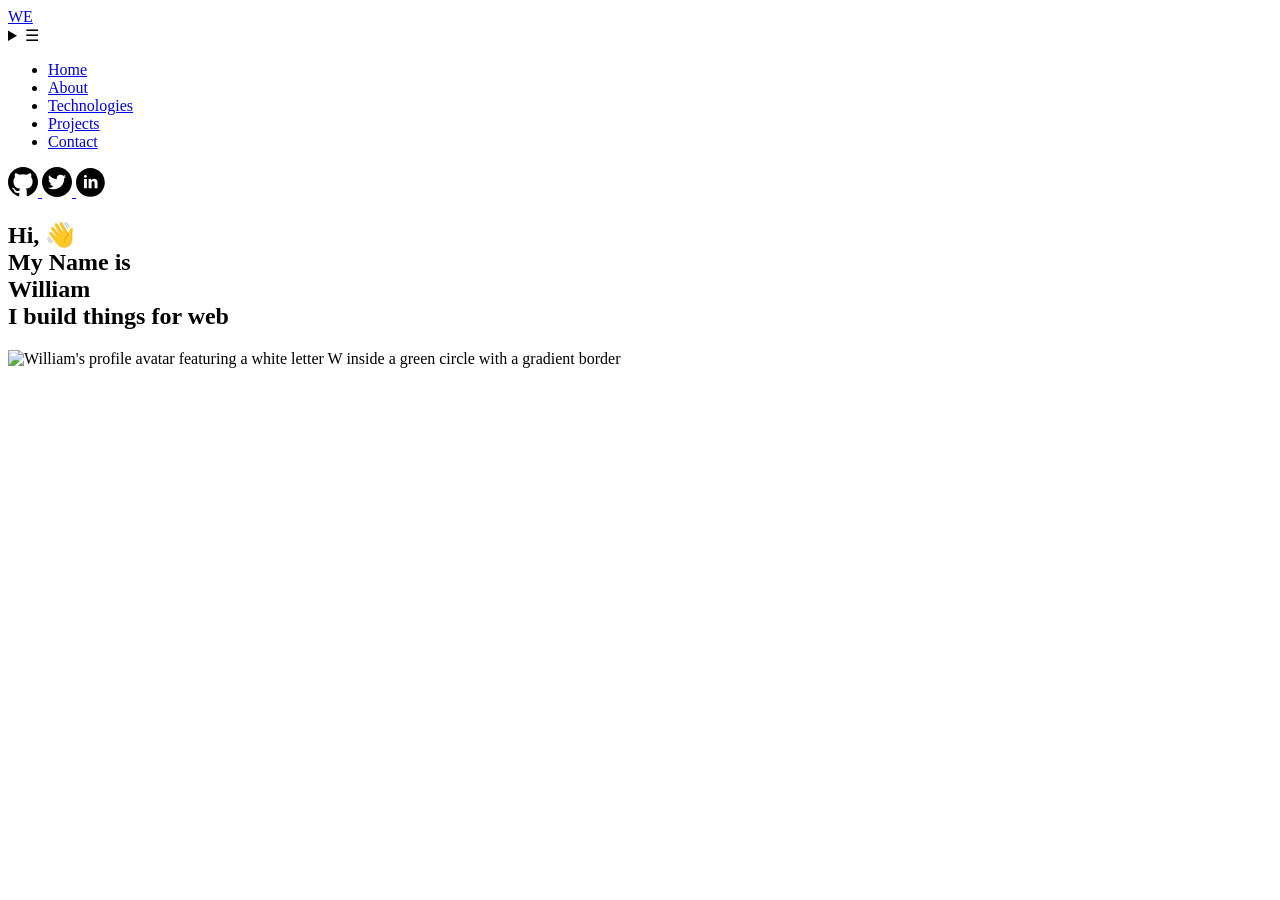
==== index.html @ 38d8c2af "Add initial project setup with configuration files, scripts, and CV data" ====
<!doctype html>
<html lang="en">
  <head>
    <meta charset="UTF-8" />
    <meta name="viewport" content="width=device-width, initial-scale=1.0" />
    <link rel="stylesheet" href="styles/base.css" />
    <link rel="stylesheet" href="styles/index.css" />
    <script type="module" src="./scripts/script.js"></script>
    <script type="module" src="./scripts/api/github-api.js"></script>
    <script type="module" src="./scripts/cv/cv.js"></script>
    <title>Min Portfolio</title>
  </head>

  <body>
    <div class="container">
      <header>
        <a href="index.html" class="logo">WE</a>
        <!-- Mobile -->
        <details class="mobile-menu">
          <summary>☰</summary>

          <div class="menu-content">
            <nav>
              <ul>
                <li><a href="index.html">Home</a></li>
                <li><a href="./pages/about.html">About</a></li>
                <li><a href="./pages/technologies.html">Technologies</a></li>
                <li><a href="./pages/projects.html">Projects</a></li>
                <li><a href="./pages/contact.html">Contact</a></li>
              </ul>

              <div class="socials">
                <a href="#" aria-label="GitHub"
                  ><svg
                    width="30"
                    height="30"
                    viewBox="0 0 30 30"
                    fill="none"
                    xmlns="http://www.w3.org/2000/svg"
                    class="github-svg-nav"
                  >
                    <path
                      fill-rule="evenodd"
                      clip-rule="evenodd"
                      d="M15 0C6.7125 0 0 6.7125 0 15C0 21.6375 4.29375 27.2437 10.2563 29.2313C11.0063 29.3625 11.2875 28.9125 11.2875 28.5188C11.2875 28.1625 11.2688 26.9813 11.2688 25.725C7.5 26.4188 6.525 24.8062 6.225 23.9625C6.05625 23.5312 5.325 22.2 4.6875 21.8438C4.1625 21.5625 3.4125 20.8687 4.66875 20.85C5.85 20.8313 6.69375 21.9375 6.975 22.3875C8.325 24.6562 10.4812 24.0187 11.3438 23.625C11.475 22.65 11.8688 21.9937 12.3 21.6187C8.9625 21.2437 5.475 19.95 5.475 14.2125C5.475 12.5813 6.05625 11.2313 7.0125 10.1813C6.8625 9.80625 6.3375 8.26875 7.1625 6.20625C7.1625 6.20625 8.41875 5.8125 11.2875 7.74375C12.4875 7.40625 13.7625 7.2375 15.0375 7.2375C16.3125 7.2375 17.5875 7.40625 18.7875 7.74375C21.6562 5.79375 22.9125 6.20625 22.9125 6.20625C23.7375 8.26875 23.2125 9.80625 23.0625 10.1813C24.0188 11.2313 24.6 12.5625 24.6 14.2125C24.6 19.9688 21.0938 21.2437 17.7563 21.6187C18.3 22.0875 18.7688 22.9875 18.7688 24.3937C18.7688 26.4 18.75 28.0125 18.75 28.5188C18.75 28.9125 19.0312 29.3813 19.7812 29.2313C22.759 28.2259 25.3465 26.3121 27.1796 23.7592C29.0127 21.2063 29.9991 18.1429 30 15C30 6.7125 23.2875 0 15 0Z"
                      fill="#000000"
                    />
                  </svg>
                </a>
                <a href="#" aria-label="Twitter"
                  ><svg
                    width="30"
                    height="30"
                    viewBox="0 0 30 30"
                    fill="none"
                    xmlns="http://www.w3.org/2000/svg"
                    class="twitter-svg-nav"
                  >
                    <path
                      d="M15 0C6.71652 0 0 6.71652 0 15C0 23.2835 6.71652 30 15 30C23.2835 30 30 23.2835 30 15C30 6.71652 23.2835 0 15 0ZM22.2087 11.3069C22.2187 11.4643 22.2187 11.6283 22.2187 11.7891C22.2187 16.7042 18.4754 22.3661 11.635 22.3661C9.52567 22.3661 7.57031 21.7533 5.92299 20.6987C6.22433 20.7321 6.51228 20.7455 6.82031 20.7455C8.56138 20.7455 10.1618 20.1562 11.4375 19.1585C9.80357 19.125 8.4308 18.0536 7.96205 16.5804C8.5346 16.6641 9.05022 16.6641 9.63951 16.5134C8.79819 16.3425 8.04199 15.8855 7.49938 15.2203C6.95678 14.555 6.66123 13.7223 6.66295 12.8638V12.817C7.15513 13.0949 7.73438 13.2656 8.3404 13.2891C7.83095 12.9495 7.41314 12.4895 7.12403 11.9499C6.83493 11.4102 6.68345 10.8075 6.68304 10.1953C6.68304 9.50223 6.86384 8.86942 7.18862 8.32031C8.12244 9.46988 9.28771 10.4101 10.6087 11.0798C11.9297 11.7495 13.3768 12.1338 14.856 12.2076C14.3304 9.67969 16.2188 7.63393 18.4888 7.63393C19.5603 7.63393 20.5246 8.08259 21.2042 8.8058C22.0446 8.64844 22.8482 8.3337 23.5647 7.91183C23.2868 8.77232 22.7042 9.49888 21.9308 9.95759C22.6808 9.87723 23.404 9.66964 24.0737 9.37835C23.5681 10.1217 22.9353 10.7812 22.2087 11.3069Z"
                      fill="#000000"
                    />
                  </svg>
                </a>
                <a href="#" aria-label="LinkedIn"
                  ><svg
                    width="29"
                    height="29"
                    viewBox="0 0 29 29"
                    fill="none"
                    xmlns="http://www.w3.org/2000/svg"
                    class="linkedin-svg-nav"
                  >
                    <path
                      d="M14.4 0C6.447 0 0 6.447 0 14.4C0 22.353 6.447 28.8 14.4 28.8C22.353 28.8 28.8 22.353 28.8 14.4C28.8 6.447 22.353 0 14.4 0ZM10.875 20.3685H7.959V10.9845H10.875V20.3685ZM9.399 9.8325C8.478 9.8325 7.8825 9.18 7.8825 8.373C7.8825 7.5495 8.496 6.9165 9.4365 6.9165C10.377 6.9165 10.953 7.5495 10.971 8.373C10.971 9.18 10.377 9.8325 9.399 9.8325ZM21.525 20.3685H18.609V15.168C18.609 13.9575 18.186 13.1355 17.1315 13.1355C16.326 13.1355 15.8475 13.692 15.636 14.2275C15.558 14.418 15.5385 14.688 15.5385 14.9565V20.367H12.621V13.977C12.621 12.8055 12.5835 11.826 12.5445 10.983H15.078L15.2115 12.2865H15.27C15.654 11.6745 16.5945 10.7715 18.168 10.7715C20.0865 10.7715 21.525 12.057 21.525 14.82V20.3685Z"
                      fill="#000000"
                    />
                  </svg>
                </a>
              </div>
            </nav>
          </div>
        </details>

        <!-- Desktop -->
        <div class="desktop-menu">
          <nav>
            <ul>
              <li><a href="index.html">Home</a></li>
              <li><a href="./pages/about.html">About</a></li>
              <li><a href="./pages/technologies.html">Technologies</a></li>
              <li><a href="./pages/projects.html">Projects</a></li>
              <li><a href="./pages/contact.html">Contact</a></li>
            </ul>
          </nav>

          <div class="socials">
            <a href="#" aria-label="GitHub"
              ><svg
                width="30"
                height="30"
                viewBox="0 0 30 30"
                fill="none"
                xmlns="http://www.w3.org/2000/svg"
                class="github-svg-nav"
              >
                <path
                  fill-rule="evenodd"
                  clip-rule="evenodd"
                  d="M15 0C6.7125 0 0 6.7125 0 15C0 21.6375 4.29375 27.2437 10.2563 29.2313C11.0063 29.3625 11.2875 28.9125 11.2875 28.5188C11.2875 28.1625 11.2688 26.9813 11.2688 25.725C7.5 26.4188 6.525 24.8062 6.225 23.9625C6.05625 23.5312 5.325 22.2 4.6875 21.8438C4.1625 21.5625 3.4125 20.8687 4.66875 20.85C5.85 20.8313 6.69375 21.9375 6.975 22.3875C8.325 24.6562 10.4812 24.0187 11.3438 23.625C11.475 22.65 11.8688 21.9937 12.3 21.6187C8.9625 21.2437 5.475 19.95 5.475 14.2125C5.475 12.5813 6.05625 11.2313 7.0125 10.1813C6.8625 9.80625 6.3375 8.26875 7.1625 6.20625C7.1625 6.20625 8.41875 5.8125 11.2875 7.74375C12.4875 7.40625 13.7625 7.2375 15.0375 7.2375C16.3125 7.2375 17.5875 7.40625 18.7875 7.74375C21.6562 5.79375 22.9125 6.20625 22.9125 6.20625C23.7375 8.26875 23.2125 9.80625 23.0625 10.1813C24.0188 11.2313 24.6 12.5625 24.6 14.2125C24.6 19.9688 21.0938 21.2437 17.7563 21.6187C18.3 22.0875 18.7688 22.9875 18.7688 24.3937C18.7688 26.4 18.75 28.0125 18.75 28.5188C18.75 28.9125 19.0312 29.3813 19.7812 29.2313C22.759 28.2259 25.3465 26.3121 27.1796 23.7592C29.0127 21.2063 29.9991 18.1429 30 15C30 6.7125 23.2875 0 15 0Z"
                  fill="#000000"
                />
              </svg>
            </a>
            <a href="#" aria-label="Twitter"
              ><svg
                width="30"
                height="30"
                viewBox="0 0 30 30"
                fill="none"
                xmlns="http://www.w3.org/2000/svg"
                class="twitter-svg-nav"
              >
                <path
                  d="M15 0C6.71652 0 0 6.71652 0 15C0 23.2835 6.71652 30 15 30C23.2835 30 30 23.2835 30 15C30 6.71652 23.2835 0 15 0ZM22.2087 11.3069C22.2187 11.4643 22.2187 11.6283 22.2187 11.7891C22.2187 16.7042 18.4754 22.3661 11.635 22.3661C9.52567 22.3661 7.57031 21.7533 5.92299 20.6987C6.22433 20.7321 6.51228 20.7455 6.82031 20.7455C8.56138 20.7455 10.1618 20.1562 11.4375 19.1585C9.80357 19.125 8.4308 18.0536 7.96205 16.5804C8.5346 16.6641 9.05022 16.6641 9.63951 16.5134C8.79819 16.3425 8.04199 15.8855 7.49938 15.2203C6.95678 14.555 6.66123 13.7223 6.66295 12.8638V12.817C7.15513 13.0949 7.73438 13.2656 8.3404 13.2891C7.83095 12.9495 7.41314 12.4895 7.12403 11.9499C6.83493 11.4102 6.68345 10.8075 6.68304 10.1953C6.68304 9.50223 6.86384 8.86942 7.18862 8.32031C8.12244 9.46988 9.28771 10.4101 10.6087 11.0798C11.9297 11.7495 13.3768 12.1338 14.856 12.2076C14.3304 9.67969 16.2188 7.63393 18.4888 7.63393C19.5603 7.63393 20.5246 8.08259 21.2042 8.8058C22.0446 8.64844 22.8482 8.3337 23.5647 7.91183C23.2868 8.77232 22.7042 9.49888 21.9308 9.95759C22.6808 9.87723 23.404 9.66964 24.0737 9.37835C23.5681 10.1217 22.9353 10.7812 22.2087 11.3069Z"
                  fill="#000000"
                />
              </svg>
            </a>
            <a href="#" aria-label="LinkedIn"
              ><svg
                width="29"
                height="29"
                viewBox="0 0 29 29"
                fill="none"
                xmlns="http://www.w3.org/2000/svg"
                class="linkedin-svg-nav"
              >
                <path
                  d="M14.4 0C6.447 0 0 6.447 0 14.4C0 22.353 6.447 28.8 14.4 28.8C22.353 28.8 28.8 22.353 28.8 14.4C28.8 6.447 22.353 0 14.4 0ZM10.875 20.3685H7.959V10.9845H10.875V20.3685ZM9.399 9.8325C8.478 9.8325 7.8825 9.18 7.8825 8.373C7.8825 7.5495 8.496 6.9165 9.4365 6.9165C10.377 6.9165 10.953 7.5495 10.971 8.373C10.971 9.18 10.377 9.8325 9.399 9.8325ZM21.525 20.3685H18.609V15.168C18.609 13.9575 18.186 13.1355 17.1315 13.1355C16.326 13.1355 15.8475 13.692 15.636 14.2275C15.558 14.418 15.5385 14.688 15.5385 14.9565V20.367H12.621V13.977C12.621 12.8055 12.5835 11.826 12.5445 10.983H15.078L15.2115 12.2865H15.27C15.654 11.6745 16.5945 10.7715 18.168 10.7715C20.0865 10.7715 21.525 12.057 21.525 14.82V20.3685Z"
                  fill="#000000"
                />
              </svg>
            </a>
          </div>
        </div>
      </header>

      <main>
        <section class="hero">
          <div class="hero-text">
            <h1 class="hero-title">
              Hi, 👋<br />
              My Name is<br />
              <span class="gradient-text">William</span><br />
              I build things for web
            </h1>

            <div class="logo-image">
              <img
                src="images/logo.png"
                alt="William's profile avatar featuring a white letter W inside a green circle with a gradient border"
              />
            </div>
          </div>
        </section>
      </main>
    </div>
  </body>
</html>
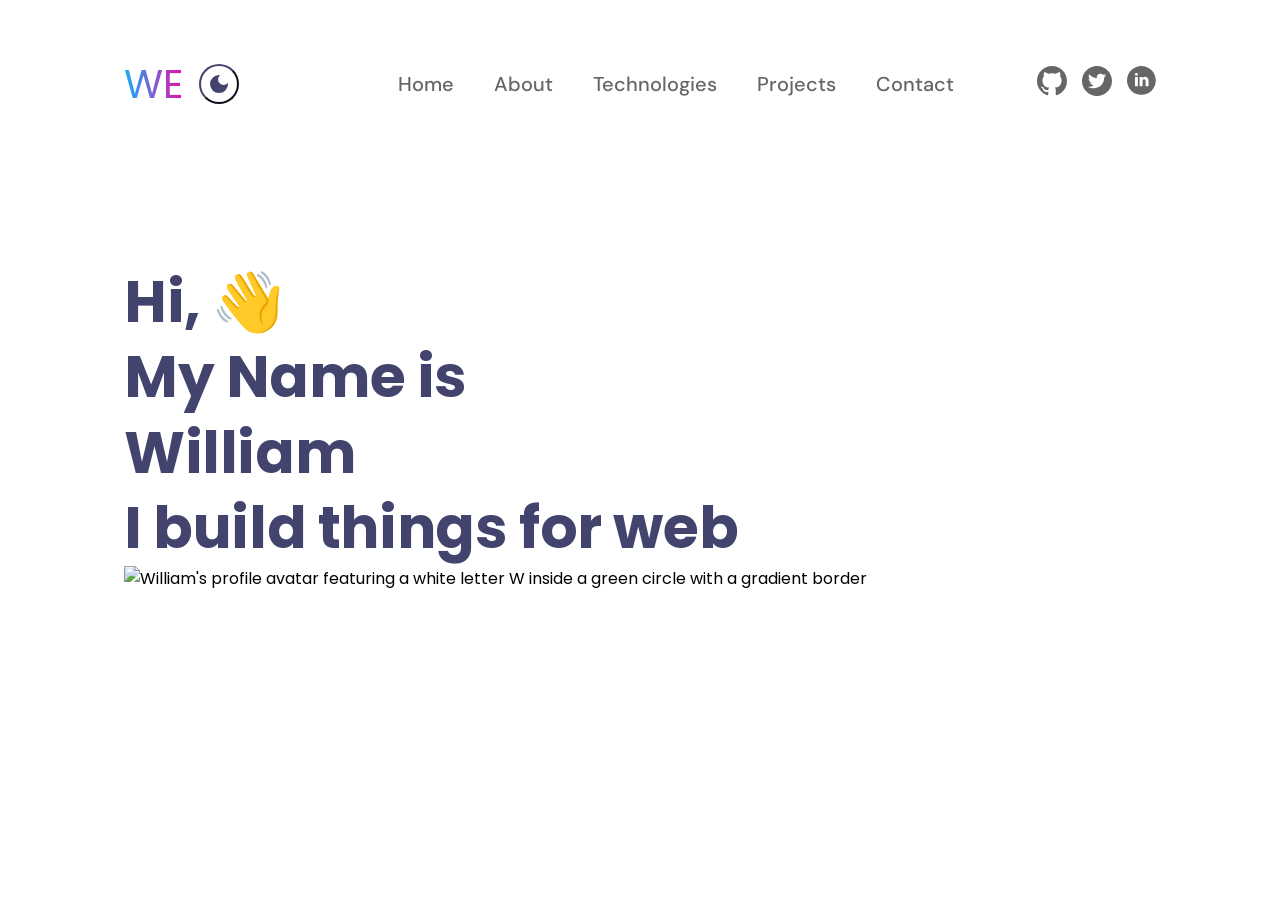
==== commit f31e2fa4: "feat: add dark mode toggle functionality and update styles for theme switch" ====
--- a/index.html
+++ b/index.html
@@ -5,16 +5,51 @@
     <meta name="viewport" content="width=device-width, initial-scale=1.0" />
     <link rel="stylesheet" href="styles/base.css" />
     <link rel="stylesheet" href="styles/index.css" />
-    <script type="module" src="./scripts/script.js"></script>
-    <script type="module" src="./scripts/api/github-api.js"></script>
-    <script type="module" src="./scripts/cv/cv.js"></script>
+    <script src="./scripts/script.js" defer></script>
     <title>Min Portfolio</title>
   </head>
 
   <body>
+    <script>
+      const savedTheme = localStorage.getItem("darkmode");
+      const computerDark = window.matchMedia(
+        "(prefers-color-scheme: dark)",
+      ).matches;
+
+      if (savedTheme === "active" || (!savedTheme && computerDark)) {
+        document.body.classList.add("darkmode");
+      }
+    </script>
+
     <div class="container">
       <header>
-        <a href="index.html" class="logo">WE</a>
+        <div class="logo-container">
+          <a href="index.html" class="logo">WE</a>
+          <button class="theme-switch">
+            <svg
+              xmlns="http://www.w3.org/2000/svg"
+              height="24px"
+              viewBox="0 -960 960 960"
+              width="24px"
+              fill="#e3e3e3"
+            >
+              <path
+                d="M480-120q-150 0-255-105T120-480q0-150 105-255t255-105q14 0 27.5 1t26.5 3q-41 29-65.5 75.5T444-660q0 90 63 153t153 63q55 0 101-24.5t75-65.5q2 13 3 26.5t1 27.5q0 150-105 255T480-120Z"
+              />
+            </svg>
+            <svg
+              xmlns="http://www.w3.org/2000/svg"
+              height="24px"
+              viewBox="0 -960 960 960"
+              width="24px"
+              fill="#e3e3e3"
+            >
+              <path
+                d="M338.5-338.5Q280-397 280-480t58.5-141.5Q397-680 480-680t141.5 58.5Q680-563 680-480t-58.5 141.5Q563-280 480-280t-141.5-58.5ZM200-440H40v-80h160v80Zm720 0H760v-80h160v80ZM440-760v-160h80v160h-80Zm0 720v-160h80v160h-80ZM256-650l-101-97 57-59 96 100-52 56Zm492 496-97-101 53-55 101 97-57 59Zm-98-550 97-101 59 57-100 96-56-52ZM154-212l101-97 55 53-97 101-59-57Z"
+              />
+            </svg>
+          </button>
+        </div>
         <!-- Mobile -->
         <details class="mobile-menu">
           <summary>☰</summary>
--- a/styles/base.css
+++ b/styles/base.css
@@ -0,0 +1,346 @@
+@import url("https://fonts.googleapis.com/css2?family=Poppins:wght@400;500;600;700&display=swap");
+@import url("https://fonts.googleapis.com/css2?family=Cabin:ital,wght@0,400..700;1,400..700&family=DM+Sans:ital,opsz,wght@0,9..40,100..1000;1,9..40,100..1000&display=swap");
+
+* {
+  margin: 0;
+}
+
+:root {
+  /* Scheme */
+  color-scheme: light dark;
+
+  /* Colors */
+  --color-bg: #ffffff;
+  --color-heading: #42446e;
+  --color-text: #666666;
+  --color-heading-dark-mode: #cccccc;
+  --color-h2-projects: #000000;
+  --color-link: #000000;
+
+  --color-button-text: #005408;
+  --color-button-success: #d7ffe0;
+
+  --project-card-background: #ffffff;
+  --project-card-shadow: #e2e2e2;
+
+  --theme-switch-bg: #ffffff;
+
+  /* Layout */
+  --mobile-page-padding: 24px;
+  --desktop-page-padding: 30px 100px;
+  --title-padding: 25px;
+  --mobile-padding-nav-to-title: 50px;
+  --desktop-padding-nav-to-title: 124px;
+
+  /* Gradients */
+  --gradient-heading: linear-gradient(90deg, #13b0f5 0%, #e70faa 100%);
+  --gradient-360: linear-gradient(360deg, #13b0f5 0%, #e70faa 100%);
+
+  /* Typography */
+  --nav-fontsize-mobile: 30px;
+  --nav-fontsize-desktop: 40px;
+}
+
+.darkmode {
+  --color-bg: #191919;
+  --color-heading: #d9d9d9;
+  --color-text: #a7a7a7;
+  --color-text-muted: #a7a7a7;
+  --color-card: #363636;
+  --color-h2-projects: var(--color-text);
+  --color-link: var(--color-text);
+  --theme-switch-bg: #6b6b6b;
+
+  --project-card-background: #363636;
+  --project-card-shadow: none;
+}
+
+.darkmode .icon-invert {
+  filter: invert(1);
+}
+
+.darkmode .socials svg path {
+  fill: var(--color-text);
+}
+
+/* Mobile styles */
+body {
+  background-color: var(--color-bg);
+  min-height: 100vh;
+  display: flex;
+  flex-direction: column;
+  font-family: "Poppins", sans-serif;
+}
+
+nav a {
+  color: var(--color-link);
+  text-decoration: none;
+}
+
+.title-h1 {
+  padding-top: var(--mobile-padding-nav-to-title);
+}
+
+.title {
+  padding-top: var(--title-padding);
+}
+
+h1,
+h2 {
+  font-size: 25px;
+  line-height: 1.3;
+}
+
+.hero-title {
+  margin-top: 150px;
+}
+
+h3 {
+  font-size: 20px;
+  color: var(--color-text);
+  font-weight: 400;
+  line-height: 28px;
+  letter-spacing: 1px;
+}
+
+p,
+.career-date {
+  color: var(--color-text);
+}
+
+.container {
+  margin: var(--mobile-page-padding);
+  flex: 1;
+  display: flex;
+  flex-direction: column;
+}
+
+header {
+  display: grid;
+  grid-template-columns: auto 1fr;
+  align-items: start;
+}
+
+footer {
+  position: sticky;
+  bottom: 0;
+
+  text-align: center;
+  padding: 10px 0;
+  background: var(--color-bg);
+
+  p {
+    padding: 0px;
+    font-size: 14px;
+    font-weight: 400;
+    line-height: 26px;
+  }
+
+  span {
+    background: var(--gradient-heading);
+    background-clip: text;
+    -webkit-background-clip: text;
+
+    color: transparent;
+    -webkit-text-fill-color: transparent;
+  }
+}
+
+.logo {
+  text-decoration: none;
+  font-size: var(--nav-fontsize-mobile);
+
+  background: var(--gradient-heading);
+  background-clip: text;
+  -webkit-background-clip: text;
+
+  color: transparent;
+  -webkit-text-fill-color: transparent;
+}
+
+.logo-container {
+  grid-column: 1;
+  grid-row: 1;
+  display: flex;
+  justify-content: center;
+  align-items: center;
+  gap: 1em;
+}
+
+.theme-switch {
+  border-radius: 50%;
+  display: flex;
+  justify-content: center;
+  align-items: center;
+  height: 3em;
+  width: 3em;
+  background-color: var(--theme-switch-bg);
+  border-color: var(--color-heading);
+
+  svg {
+    fill: var(--color-heading);
+  }
+
+  svg:last-child {
+    display: none;
+  }
+}
+
+.darkmode .theme-switch svg:first-child {
+  display: none;
+}
+
+.darkmode .theme-switch svg:last-child {
+  display: block;
+}
+
+.desktop-menu {
+  display: none;
+}
+
+.mobile-menu {
+  grid-column: 1 / -1;
+  grid-row: 1;
+}
+
+summary {
+  list-style: none;
+  font-size: var(--nav-fontsize-mobile);
+  text-align: right;
+  cursor: pointer;
+
+  width: fit-content;
+  margin-left: auto;
+
+  user-select: none;
+  -webkit-user-select: none;
+
+  -webkit-tap-highlight-color: transparent;
+}
+
+.menu-content {
+  margin-top: 20px;
+}
+
+nav ul {
+  list-style: none;
+  padding: 0;
+
+  display: flex;
+  flex-direction: column;
+  align-items: center;
+  font-family: "DM Sans", sans-serif;
+  font-weight: 500;
+  font-size: 20px;
+  line-height: 26px;
+  gap: 5px;
+}
+
+.socials {
+  display: flex;
+  margin-top: 15px;
+  justify-content: center;
+  gap: 100px;
+
+  img {
+    width: 30px;
+  }
+}
+
+.loader {
+  --color-1: #000eff;
+  --size: 1.1px;
+  width: calc(48 * var(--size));
+  height: calc(48 * var(--size));
+  border: calc(5 * var(--size)) solid var(--color-1);
+  border-bottom-color: transparent;
+  border-radius: 50%;
+  display: inline-block;
+  box-sizing: border-box;
+  animation: rotation 1s linear infinite;
+}
+
+@keyframes rotation {
+  0% {
+    transform: rotate(0deg);
+  }
+  100% {
+    transform: rotate(360deg);
+  }
+}
+
+/* Desktop */
+@media (min-width: 1270px) {
+  /* Nav */
+  header {
+    display: flex;
+    align-items: center;
+    justify-content: space-between;
+  }
+
+  .mobile-menu {
+    display: none;
+  }
+
+  .desktop-menu {
+    display: flex;
+    align-items: center;
+    gap: 30px;
+  }
+
+  .desktop-menu nav ul {
+    display: flex;
+    flex-direction: row;
+    gap: 40px;
+    width: 609px;
+  }
+
+  .desktop-menu .socials {
+    display: flex;
+    gap: 15px;
+    margin-top: 0;
+  }
+
+  /* Text */
+  h1,
+  h2 {
+    font-size: 42px;
+    letter-spacing: -0.4px;
+    font-weight: 700;
+    color: var(--color-heading);
+  }
+
+  .container {
+    padding: var(--desktop-page-padding);
+  }
+
+  nav a {
+    color: var(--color-text);
+  }
+
+  footer {
+    padding-bottom: 30px;
+
+    p {
+      font-size: 18px;
+    }
+  }
+
+  .title-h1 {
+    padding-top: var(--desktop-padding-nav-to-title);
+  }
+
+  .logo {
+    grid-column: 1;
+    grid-row: 1;
+    font-size: var(--nav-fontsize-desktop);
+  }
+
+  .hero-title {
+    font-size: 58px;
+  }
+
+  .socials svg path {
+    fill: var(--color-text);
+  }
+}
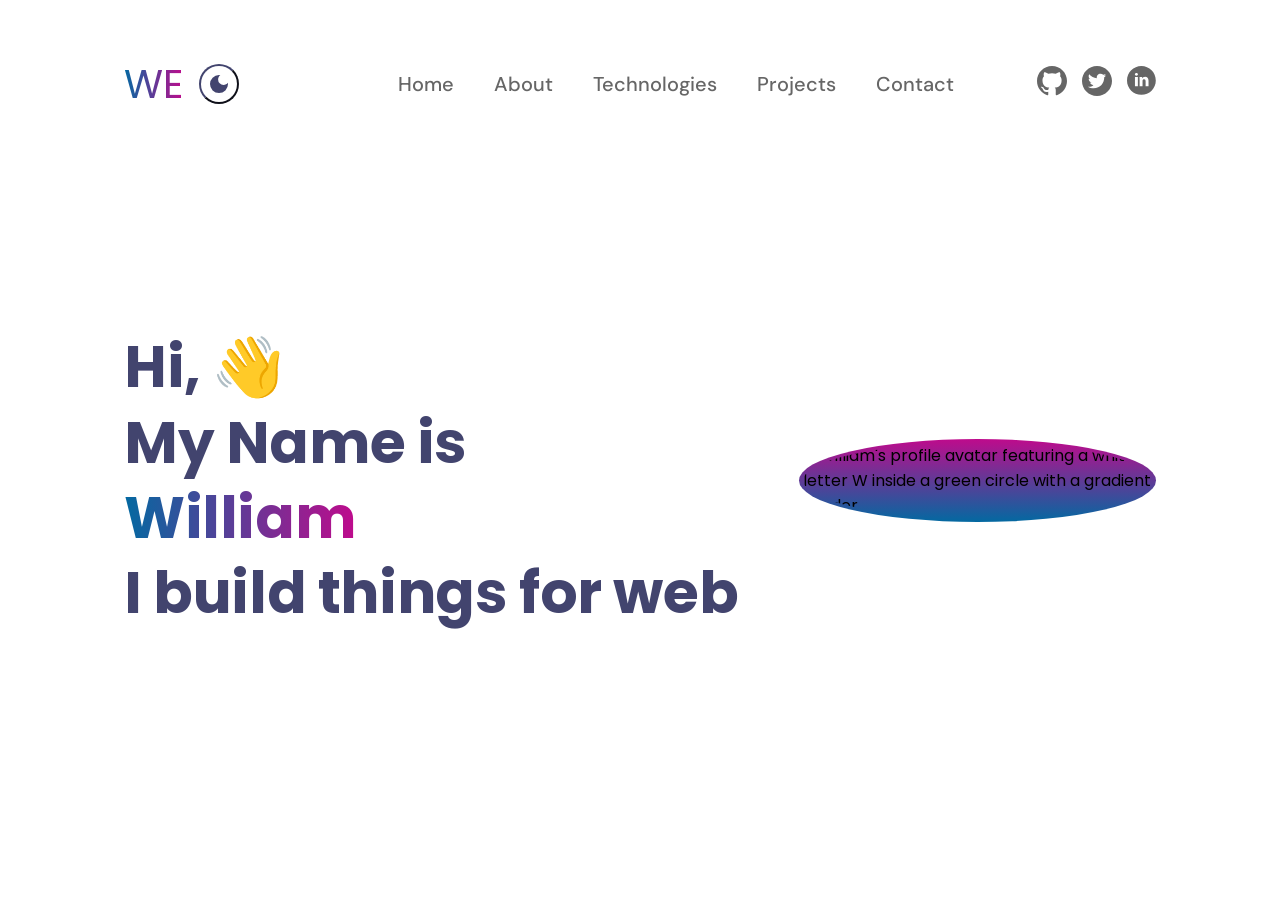
==== commit 2b036113: "fix: improve accessibility by adding aria-label to menu summary and update project card handling" ====
--- a/index.html
+++ b/index.html
@@ -6,26 +6,19 @@
     <link rel="stylesheet" href="styles/base.css" />
     <link rel="stylesheet" href="styles/index.css" />
     <script src="./scripts/script.js" defer></script>
+    <script src="./scripts/theme.js"></script>
     <title>Min Portfolio</title>
   </head>
 
   <body>
-    <script>
-      const savedTheme = localStorage.getItem("darkmode");
-      const computerDark = window.matchMedia(
-        "(prefers-color-scheme: dark)",
-      ).matches;
-
-      if (savedTheme === "active" || (!savedTheme && computerDark)) {
-        document.body.classList.add("darkmode");
-      }
-    </script>
-
     <div class="container">
       <header>
         <div class="logo-container">
           <a href="index.html" class="logo">WE</a>
-          <button class="theme-switch">
+          <button
+            class="theme-switch"
+            aria-label="switch between darkmode and lightmode"
+          >
             <svg
               xmlns="http://www.w3.org/2000/svg"
               height="24px"
@@ -52,7 +45,7 @@
         </div>
         <!-- Mobile -->
         <details class="mobile-menu">
-          <summary>☰</summary>
+          <summary aria-label="Menu">☰</summary>
 
           <div class="menu-content">
             <nav>
--- a/styles/base.css
+++ b/styles/base.css
@@ -7,7 +7,7 @@
 
 :root {
   /* Scheme */
-  color-scheme: light dark;
+  color-scheme: light;
 
   /* Colors */
   --color-bg: #ffffff;
@@ -33,8 +33,8 @@
   --desktop-padding-nav-to-title: 124px;
 
   /* Gradients */
-  --gradient-heading: linear-gradient(90deg, #13b0f5 0%, #e70faa 100%);
-  --gradient-360: linear-gradient(360deg, #13b0f5 0%, #e70faa 100%);
+  --gradient-heading: linear-gradient(90deg, #0369a1 0%, #be0b8c 100%);
+  --gradient-360: linear-gradient(360deg, #0369a1 0%, #be0b8c 100%);
 
   /* Typography */
   --nav-fontsize-mobile: 30px;
@@ -42,6 +42,8 @@
 }
 
 .darkmode {
+  color-scheme: dark;
+
   --color-bg: #191919;
   --color-heading: #d9d9d9;
   --color-text: #a7a7a7;
@@ -53,6 +55,12 @@
 
   --project-card-background: #363636;
   --project-card-shadow: none;
+
+  --gradient-heading: linear-gradient(90deg, #13b0f5 0%, #e70faa 100%);
+
+  .theme-switch:focus-visible {
+    outline: 3px solid #ffcc00;
+  }
 }
 
 .darkmode .icon-invert {
@@ -103,6 +111,7 @@
   letter-spacing: 1px;
 }
 
+label,
 p,
 .career-date {
   color: var(--color-text);
--- a/styles/index.css
+++ b/styles/index.css
@@ -0,0 +1,58 @@
+/* Mobile styles */
+.hero-title .gradient-text {
+  background: var(--gradient-heading);
+
+  background-clip: text;
+  -webkit-background-clip: text;
+
+  color: transparent;
+  -webkit-text-fill-color: transparent;
+}
+
+.hero-text {
+  color: var(--color-dark);
+}
+
+.logo-image {
+  width: 270px;
+  padding: 4px;
+  border-radius: 50%;
+  background: var(--gradient-360);
+  margin-top: 20px;
+
+  img {
+    width: 100%;
+    border-radius: 50%;
+    display: block;
+  }
+}
+
+/* desktop */
+@media (min-width: 1270px) {
+  .hero-text {
+    width: 100%;
+    display: grid;
+    grid-template-columns: 1fr auto;
+    align-items: center;
+  }
+
+  .logo-image {
+    width: 349px;
+    margin-top: 0;
+  }
+
+  .hero {
+    width: 100%;
+  }
+
+  main {
+    flex: 1;
+    display: flex;
+    align-items: center;
+  }
+
+  .hero-title {
+    width: auto;
+    margin-top: 0;
+  }
+}
